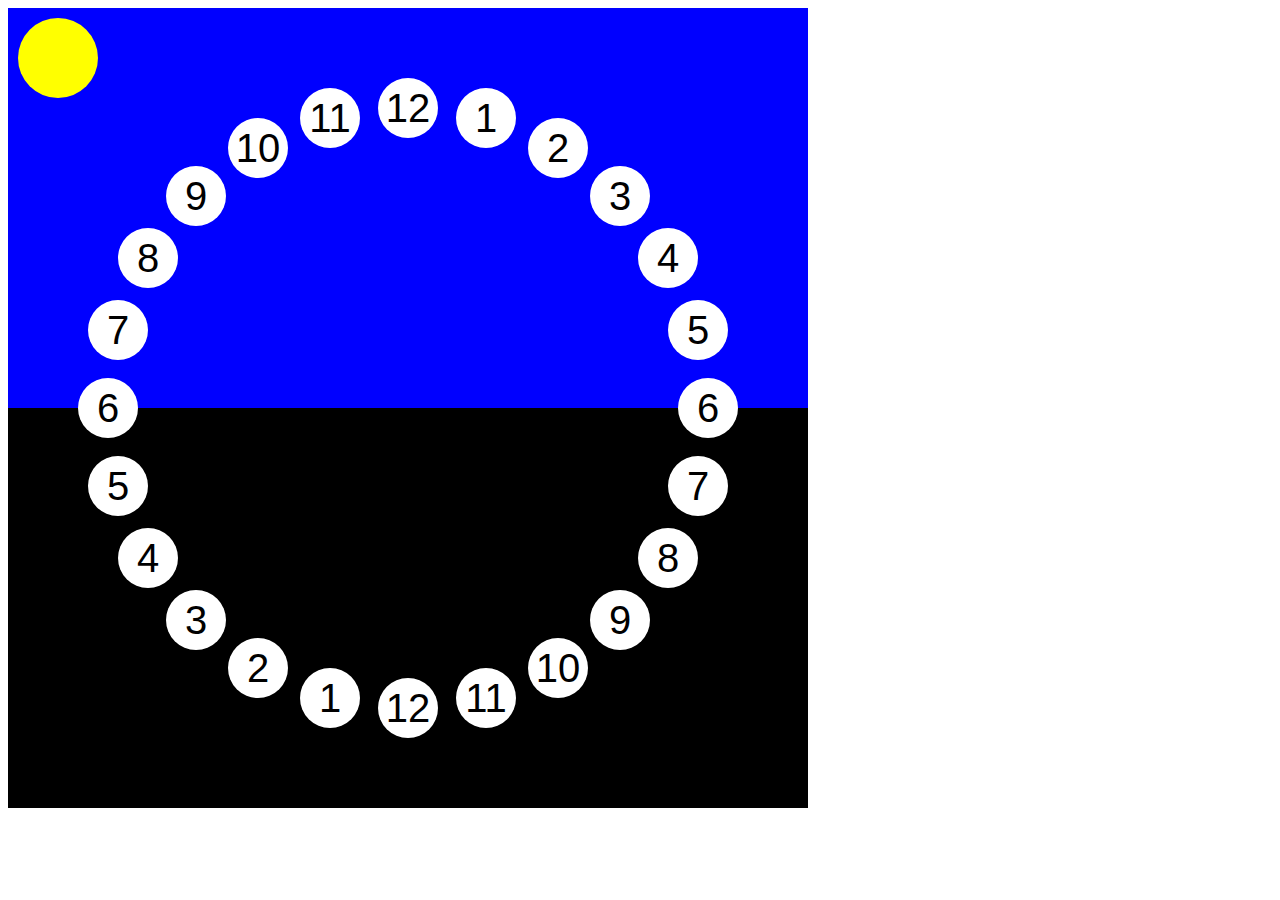
==== app/background.html @ c7eee77b "Making a new single-page 24-hour kid-clock" ====
<html>
<head>
    <script src="https://code.jquery.com/jquery-1.11.1.min.js"></script>
    <style>
        .sky {
            fill: #00f;
        }
        .sun {
            fill: #ff0;
        }
        .night {
            fill: #000;
        }
        .hour circle {
            fill: #fff;
        }
        .hour text {
            font-family: sans-serif;
            font-size: 40px;
            text-align: right;
            dominant-baseline: central;
            text-anchor: middle;
        }
    </style>
</head>
<body>

    <div id="svg-container">
      <svg width="800" height="800" id="bg">
        <rect width="800" height="400" class="sky"/>
        <rect x="0" y="400" width="800" height="400" class="night"/>
        <circle cx="50" cy="50" r="40" class="sun"/>
      </svg>
    </div>

  <script>
    $().ready(function() {
        'use strict';

        var renderCircle = function(number, x, y) {
            x = Math.round(x);
            y = Math.round(y);
            var g = $("<g class='hour'></g>");
            g.append("<circle cx='"+x+"' cy='"+y+"' r='30' />");
            g.append("<text x='"+x+"' y='"+y+"'>"+number+"</text>");
            return g
        }

        var drawHourCircles = function(svg) {
            for(var i=0; i<24; i++) {
                var hr=i % 12;
                if( i%12 == 0 ){
                    hr = 12;
                }
                var angle = Math.PI*2 * i / 24;
                var x, y;
                x = 400 + 300 * Math.sin(angle);
                y = 400 - 300 * Math.cos(angle);
                svg.append(renderCircle(hr,x,y));
            }
        }

        var svg = $("svg");
        drawHourCircles(svg);

        // Refresh the SVG rendering, per http://stackoverflow.com/a/13654655/303056
        svg.html(svg.html());
    });
  </script>

</body>
</html>
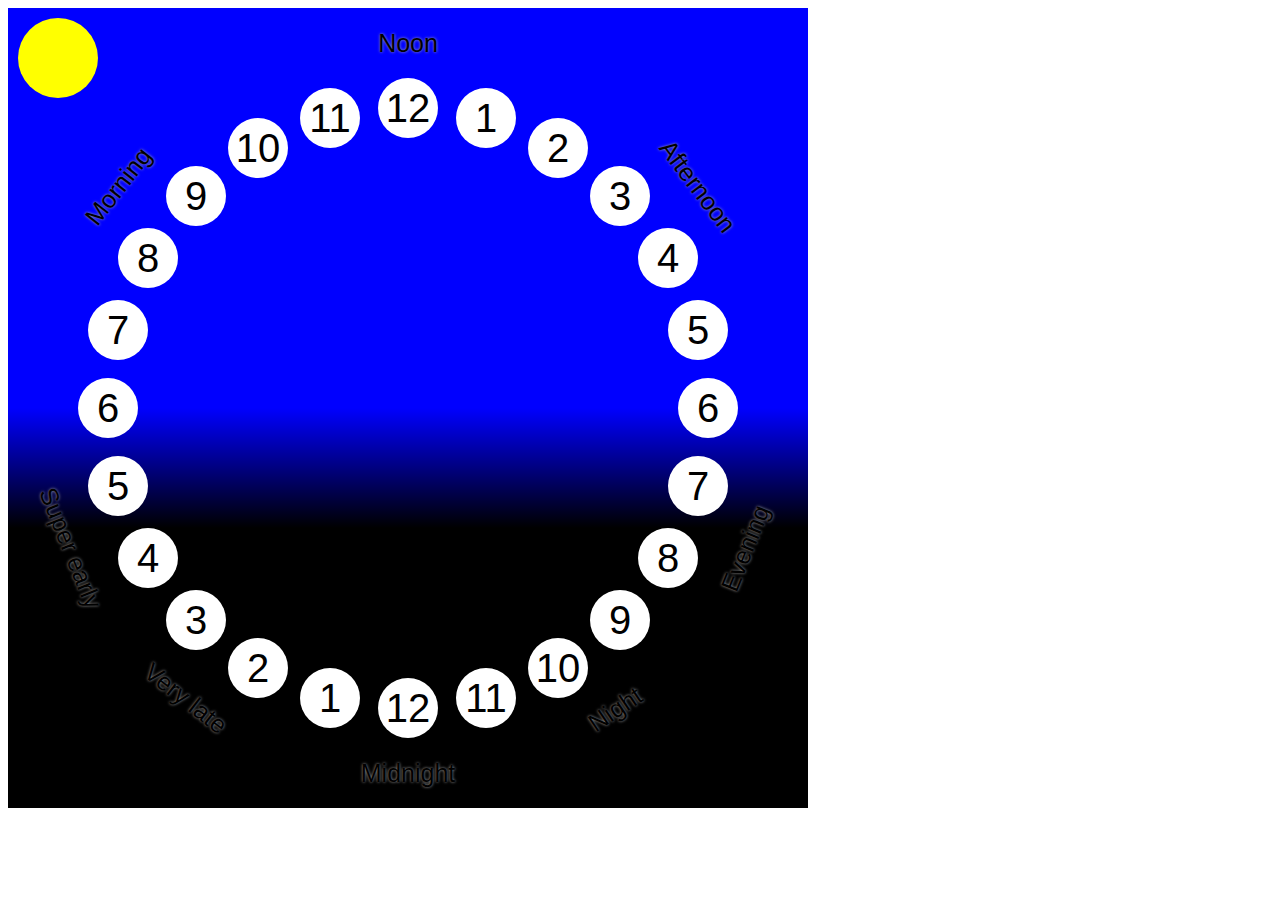
==== commit fa24b4ad: "Adding labeled text to show what times of day are called." ====
--- a/app/background.html
+++ b/app/background.html
@@ -8,18 +8,28 @@
         .sun {
             fill: #ff0;
         }
-        .night {
-            fill: #000;
-        }
         .hour circle {
             fill: #fff;
         }
         .hour text {
             font-family: sans-serif;
             font-size: 40px;
-            text-align: right;
+        }
+        text {
             dominant-baseline: central;
             text-anchor: middle;
+        }
+        .txtlabel {
+            font-family: sans-serif;
+            font-size: 25px;
+            text-shadow: 0 0 3px #aaa;
+        }
+
+        .morning {
+            color: #fff;
+        }
+        .night {
+            color: #fff;
         }
     </style>
 </head>
@@ -27,8 +37,14 @@
 
     <div id="svg-container">
       <svg width="800" height="800" id="bg">
+        <defs>
+            <linearGradient id="night-sky" x1="0%" y1="0%" x2="0%" y2="100%">
+                <stop offset="0%" style="stop-color:rgb(0,0,255); stop-opacity:1" />
+                <stop offset="30%" style="stop-color:rgb(0,0,0); stop-opacity:1" />
+            </linearGradient>
+        </defs>
         <rect width="800" height="400" class="sky"/>
-        <rect x="0" y="400" width="800" height="400" class="night"/>
+        <rect x="0" y="400" width="800" height="400" fill="url(#night-sky)" />
         <circle cx="50" cy="50" r="40" class="sun"/>
       </svg>
     </div>
@@ -37,9 +53,24 @@
     $().ready(function() {
         'use strict';
 
-        var renderCircle = function(number, x, y) {
-            x = Math.round(x);
-            y = Math.round(y);
+        // converts a number 0-24 into an {x,y} object
+        var circlePoint = function(hr24, radius) {
+            if( !radius ) {
+                throw "Radius not specified";
+            }
+            var angle = Math.PI*2 * hr24 / 24;
+            return {
+                x: 400 - radius * Math.sin(angle),
+                y: 400 + radius * Math.cos(angle),
+                radians: angle,
+                degrees: angle * 180 / Math.PI
+            }
+        }
+         
+
+        var renderCircle = function(number, pt) {
+            var x = Math.round(pt.x);
+            var y = Math.round(pt.y);
             var g = $("<g class='hour'></g>");
             g.append("<circle cx='"+x+"' cy='"+y+"' r='30' />");
             g.append("<text x='"+x+"' y='"+y+"'>"+number+"</text>");
@@ -52,16 +83,38 @@
                 if( i%12 == 0 ){
                     hr = 12;
                 }
-                var angle = Math.PI*2 * i / 24;
-                var x, y;
-                x = 400 + 300 * Math.sin(angle);
-                y = 400 - 300 * Math.cos(angle);
-                svg.append(renderCircle(hr,x,y));
+                var pt = circlePoint(i, 300);
+                svg.append(renderCircle(hr,pt));
             }
+        }
+
+        var addLabelText = function(svg, txt, hr) {
+            var pt = circlePoint(hr,365);
+            var angle = pt.degrees + ((hr>=6 && hr<=18) ? 180 : 0);
+            var elem = '<text class="txtlabel" transform="translate(';
+            elem += Math.round(pt.x) + ','
+            elem += Math.round(pt.y);
+            elem += ')rotate('+Math.round(angle)+')">';
+            elem += txt;
+            elem += "</text>";
+
+            svg.append(elem);
+        }
+
+        var currentTime = function() {
+            return d.getHours() + d.getMinutes()/60;  // float from 0-23.98
         }
 
         var svg = $("svg");
         drawHourCircles(svg);
+        addLabelText(svg,"Morning",8.5);
+        addLabelText(svg,"Noon",12);
+        addLabelText(svg,"Afternoon",15.5);
+        addLabelText(svg,"Evening",19.5);
+        addLabelText(svg,"Night",21.7);
+        addLabelText(svg,"Midnight",0);
+        addLabelText(svg,"Very late",2.5);
+        addLabelText(svg,"Super early",4.5);
 
         // Refresh the SVG rendering, per http://stackoverflow.com/a/13654655/303056
         svg.html(svg.html());
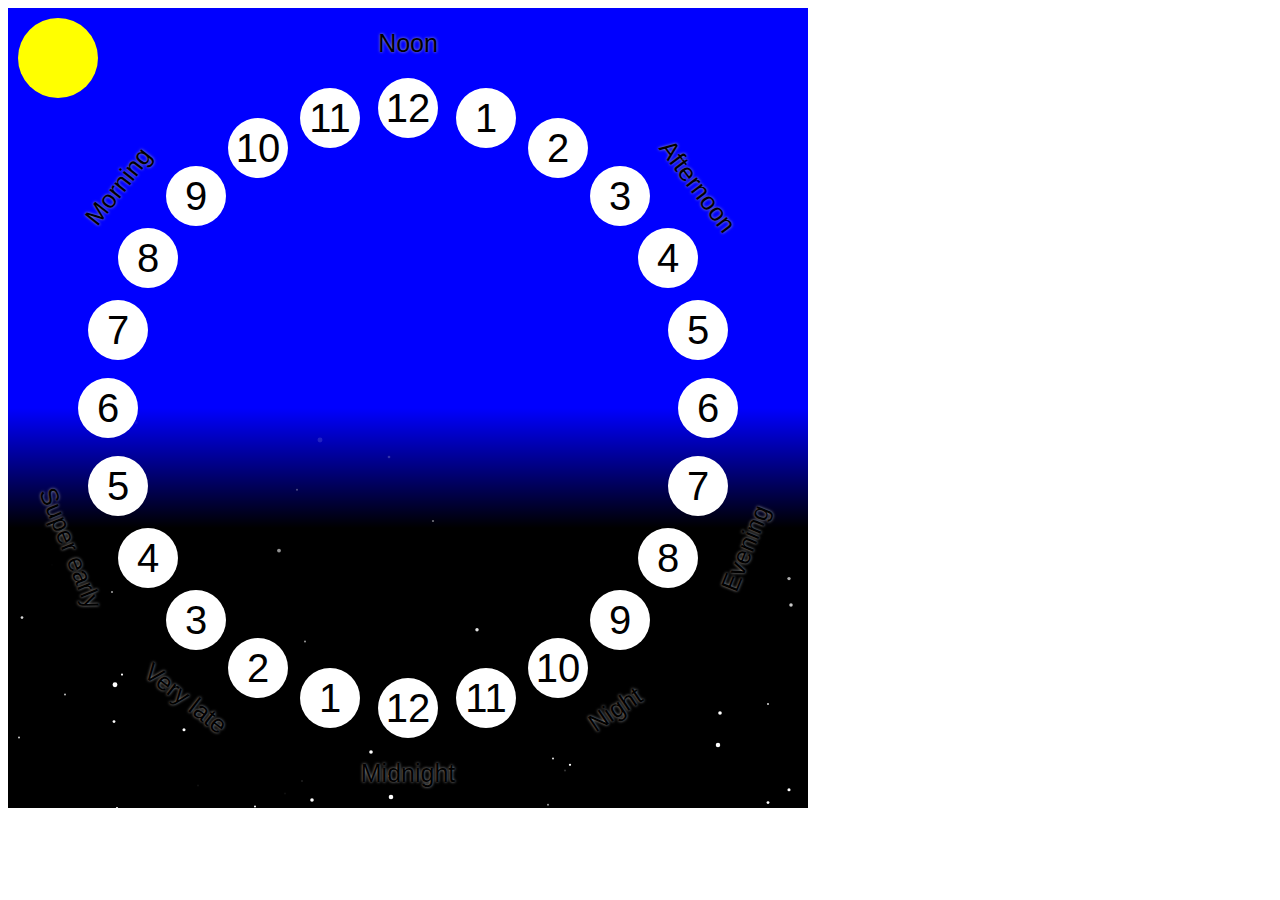
==== commit 8fb16644: "Adding stars on the night-time side." ====
--- a/app/background.html
+++ b/app/background.html
@@ -7,6 +7,9 @@
         }
         .sun {
             fill: #ff0;
+        }
+        .star {
+            fill: #fff;
         }
         .hour circle {
             fill: #fff;
@@ -53,6 +56,26 @@
     $().ready(function() {
         'use strict';
 
+        // renders a star at a random x point for the given y
+        var renderStar = function(svg, y) {
+            var x = Math.round(Math.random()*800);
+            var brightness = Math.random()*2.5;
+            var width = Math.max(1,brightness);
+            var opacity = Math.min(1,brightness);
+            if( y<650 ) {
+                opacity = opacity * (y-400)/250;
+            }
+            svg.append('<circle cx="'+x+'" cy="'+y+'" r="'+width+'" class="star" style="fill-opacity:'+opacity+'"/>');
+        }
+
+        var renderAllStars = function(svg) {
+            var d=1;
+            for(var y=0; y<400; y+=d) {
+                renderStar(svg,800-y);
+                d+=0.4;
+            }
+        }
+
         // converts a number 0-24 into an {x,y} object
         var circlePoint = function(hr24, radius) {
             if( !radius ) {
@@ -66,7 +89,6 @@
                 degrees: angle * 180 / Math.PI
             }
         }
-         
 
         var renderCircle = function(number, pt) {
             var x = Math.round(pt.x);
@@ -106,6 +128,7 @@
         }
 
         var svg = $("svg");
+        renderAllStars(svg);
         drawHourCircles(svg);
         addLabelText(svg,"Morning",8.5);
         addLabelText(svg,"Noon",12);
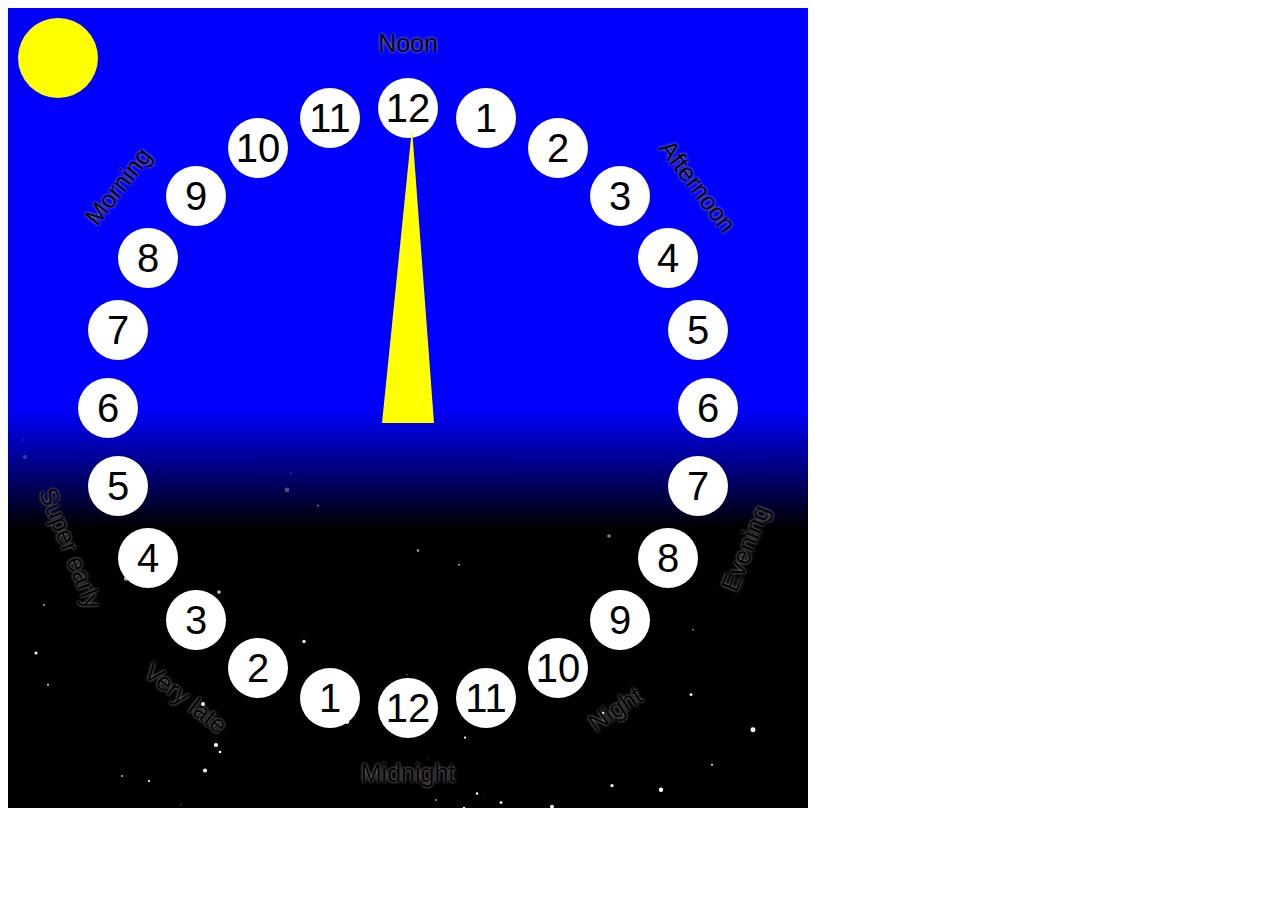
==== commit 3eb14034: "Adding the time arrow." ====
--- a/app/background.html
+++ b/app/background.html
@@ -33,6 +33,10 @@
         }
         .night {
             color: #fff;
+        }
+
+        .big-arrow {
+            fill: #ff0;
         }
     </style>
 </head>
@@ -76,6 +80,7 @@
             }
         }
 
+
         // converts a number 0-24 into an {x,y} object
         var circlePoint = function(hr24, radius) {
             if( !radius ) {
@@ -83,14 +88,27 @@
             }
             var angle = Math.PI*2 * hr24 / 24;
             return {
-                x: 400 - radius * Math.sin(angle),
-                y: 400 + radius * Math.cos(angle),
+                x: Math.round(400 - radius * Math.sin(angle)),
+                y: Math.round(400 + radius * Math.cos(angle)),
                 radians: angle,
-                degrees: angle * 180 / Math.PI
+                degrees: Math.round(angle * 180 / Math.PI)
             }
         }
 
-        var renderCircle = function(number, pt) {
+        var renderBigArrow = function(svg, time) {
+            var pt1 = circlePoint(time, 280);
+            var pt2 = circlePoint(time+8, 30);
+            var pt3 = circlePoint(time+16, 30);
+            var out = '<polygon points="';
+            out += pt1.x + "," + pt1.y + " ";
+            out += pt2.x + "," + pt2.y + " ";
+            out += pt3.x + "," + pt3.y + " ";
+            out += '" class="big-arrow" />';
+            svg.append(out);
+        }
+
+
+        var renderHourInCircle = function(number, pt) {
             var x = Math.round(pt.x);
             var y = Math.round(pt.y);
             var g = $("<g class='hour'></g>");
@@ -106,7 +124,7 @@
                     hr = 12;
                 }
                 var pt = circlePoint(i, 300);
-                svg.append(renderCircle(hr,pt));
+                svg.append(renderHourInCircle(hr,pt));
             }
         }
 
@@ -124,6 +142,7 @@
         }
 
         var currentTime = function() {
+            var d = new Date();
             return d.getHours() + d.getMinutes()/60;  // float from 0-23.98
         }
 
@@ -139,6 +158,8 @@
         addLabelText(svg,"Very late",2.5);
         addLabelText(svg,"Super early",4.5);
 
+        renderBigArrow(svg, currentTime());
+
         // Refresh the SVG rendering, per http://stackoverflow.com/a/13654655/303056
         svg.html(svg.html());
     });
